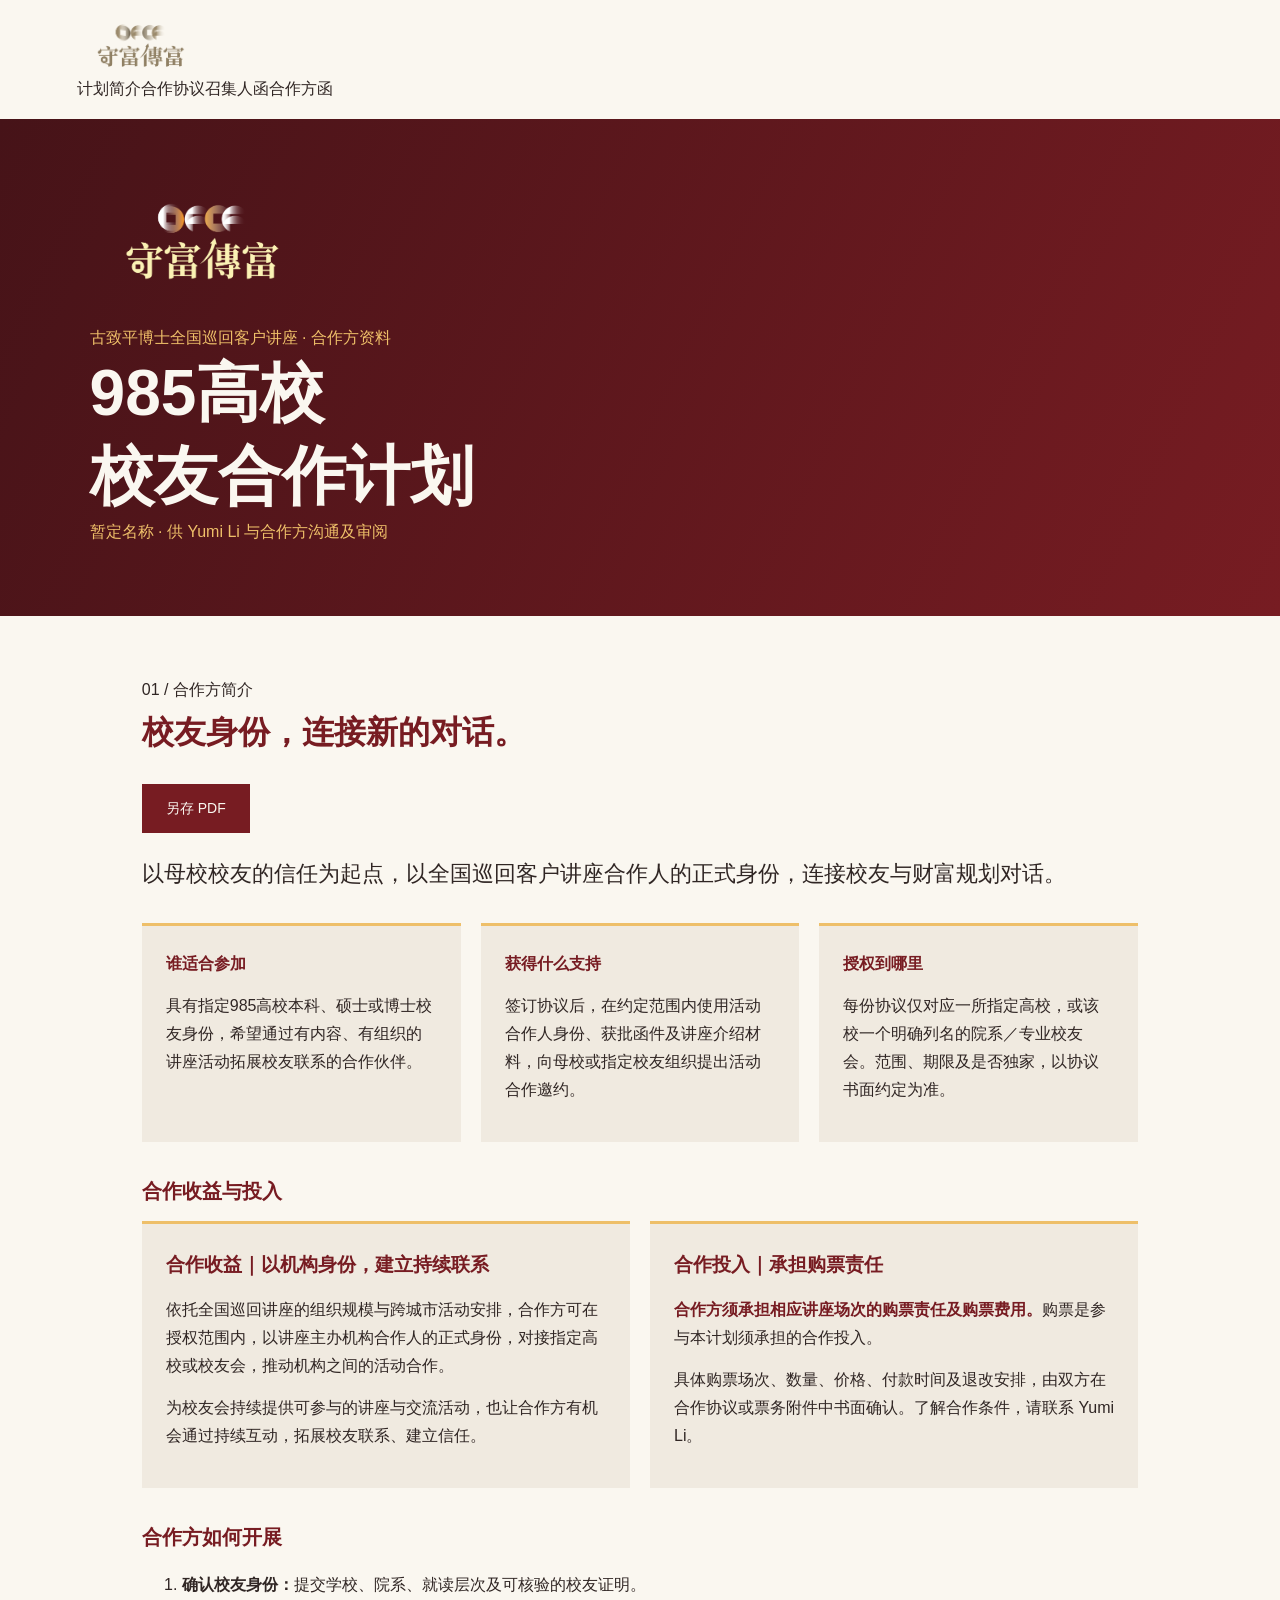
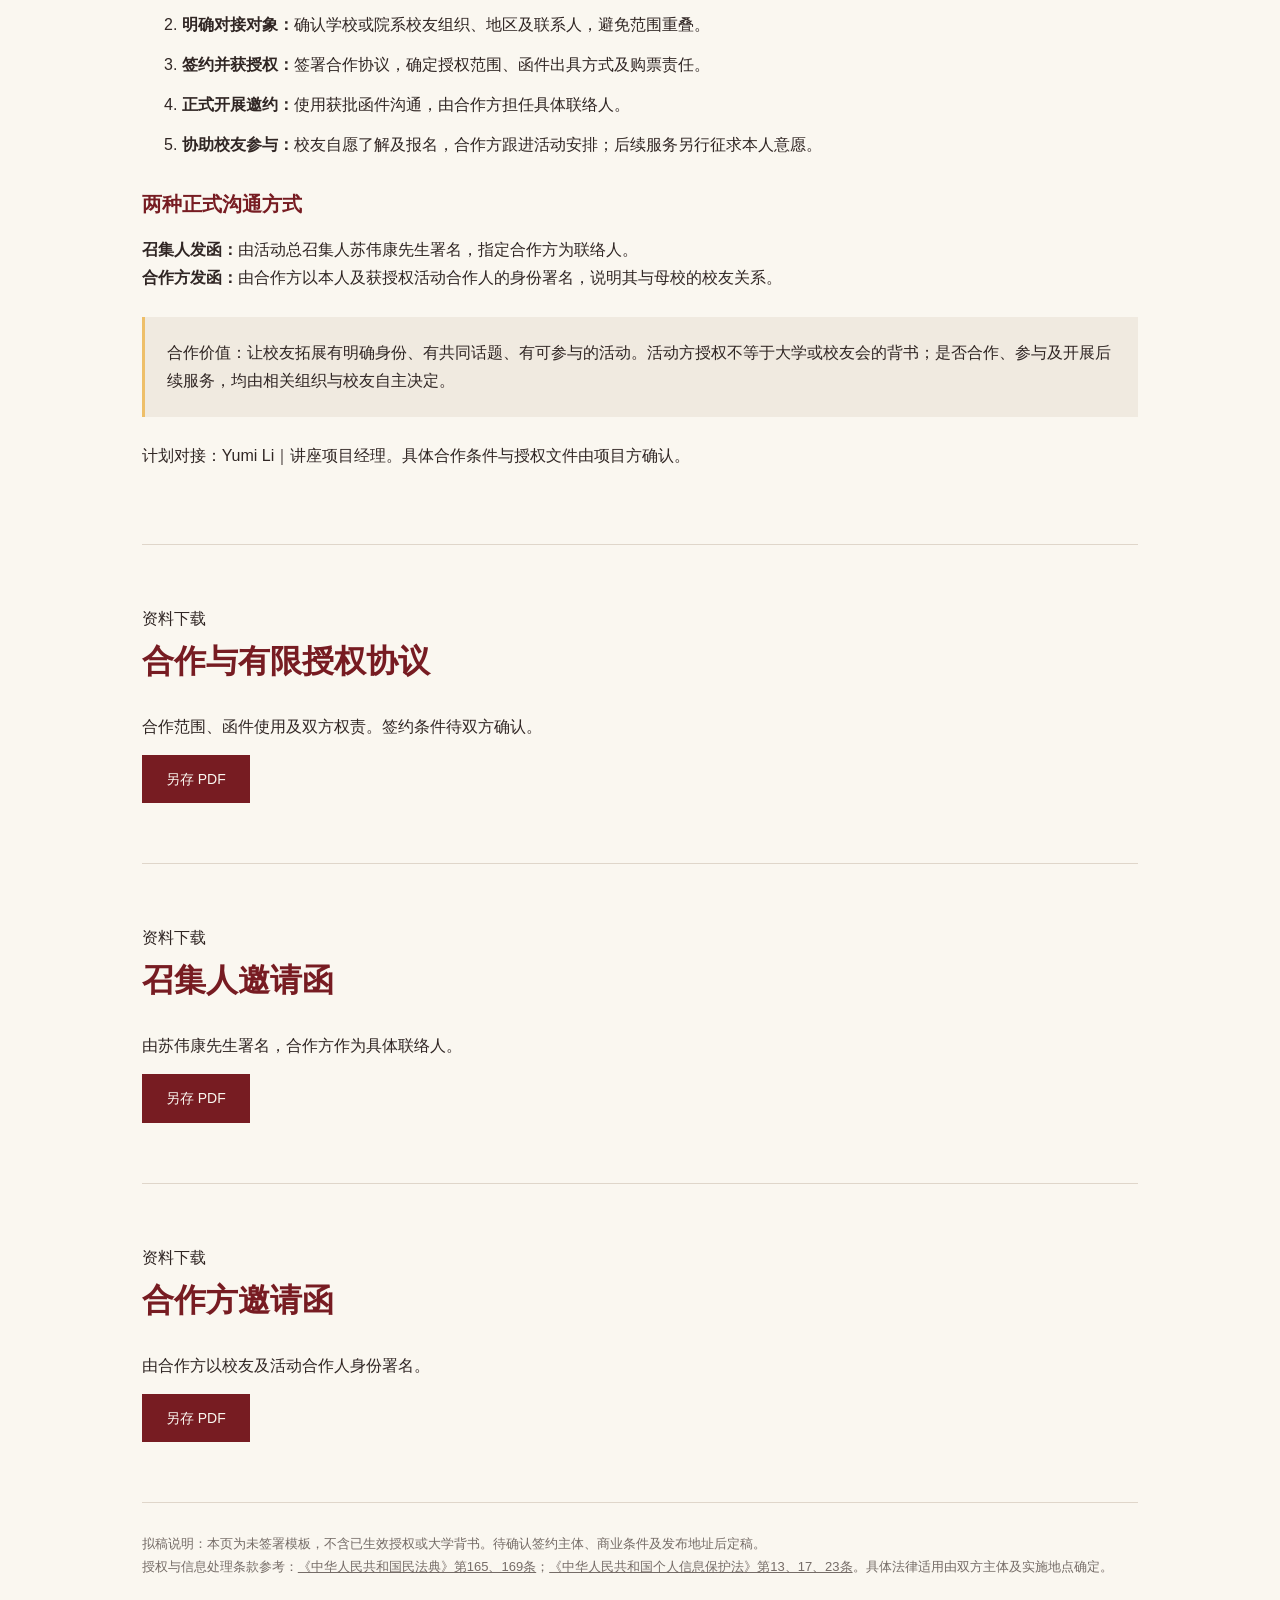
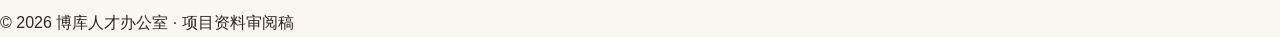
==== index.html @ 0a6a7011 "Publish alumni partnership overview and downloadable PDF drafts" ====
<!doctype html><html lang="zh-Hans"><head><meta charset="utf-8"><meta name="viewport" content="width=device-width,initial-scale=1"><meta name="robots" content="noindex,nofollow"><title>守富传富 · 985高校校友合作计划｜审阅稿</title><meta name="description" content="校友合作计划简介、合作协议及两款授权邀函审阅稿。"><link rel="stylesheet" href="style.css"><link rel="canonical" href="https://brookstalent.github.io/alumni-partnership/"><meta property="og:type" content="website"><meta property="og:locale" content="zh_CN"><meta property="og:title" content="守富传富 · 985高校校友合作计划"><meta property="og:description" content="了解校友合作计划的合作收益、购票责任及授权安排，下载计划简介与合作文件。"><meta property="og:url" content="https://brookstalent.github.io/alumni-partnership/"><meta property="og:image" content="https://brookstalent.github.io/alumni-partnership/share-square.jpg"><meta property="og:image:width" content="400"><meta property="og:image:height" content="400"></head><body><header><a href="#top"><img src="wealth-logo.png" alt="守富传富"></a><nav><a href="#brief">计划简介</a><a href="#agreement">合作协议</a><a href="#convenor">召集人函</a><a href="#partner">合作方函</a></nav></header><div class="hero-plan" id="top"><img src="wealth-logo.png" alt="守富传富"><p>古致平博士全国巡回客户讲座 · 合作方资料</p><h1>985高校<br>校友合作计划</h1><p>暂定名称 · 供 Yumi Li 与合作方沟通及审阅</p></div><main><section class="doc" id="brief"><span class="eyebrow">01 / 合作方简介</span><h2>校友身份，连接新的对话。</h2><div class="actions"><a class="pdf-button" href="pdf/brief.pdf" download="计划简介.pdf">另存 PDF</a></div><p class="lead">以母校校友的信任为起点，以全国巡回客户讲座合作人的正式身份，连接校友与财富规划对话。</p>
<div class="cards"><article><b>谁适合参加</b><p>具有指定985高校本科、硕士或博士校友身份，希望通过有内容、有组织的讲座活动拓展校友联系的合作伙伴。</p></article><article><b>获得什么支持</b><p>签订协议后，在约定范围内使用活动合作人身份、获批函件及讲座介绍材料，向母校或指定校友组织提出活动合作邀约。</p></article><article><b>授权到哪里</b><p>每份协议仅对应一所指定高校，或该校一个明确列名的院系／专业校友会。范围、期限及是否独家，以协议书面约定为准。</p></article></div>
<div class="value-section"><h3>合作收益与投入</h3><div class="value-grid"><article><h4>合作收益｜以机构身份，建立持续联系</h4><p>依托全国巡回讲座的组织规模与跨城市活动安排，合作方可在授权范围内，以讲座主办机构合作人的正式身份，对接指定高校或校友会，推动机构之间的活动合作。</p><p>为校友会持续提供可参与的讲座与交流活动，也让合作方有机会通过持续互动，拓展校友联系、建立信任。</p></article><article><h4>合作投入｜承担购票责任</h4><p><strong>合作方须承担相应讲座场次的购票责任及购票费用。</strong>购票是参与本计划须承担的合作投入。</p><p>具体购票场次、数量、价格、付款时间及退改安排，由双方在合作协议或票务附件中书面确认。了解合作条件，请联系 Yumi Li。</p></article></div></div>
<h3>合作方如何开展</h3><ol><li><strong>确认校友身份：</strong>提交学校、院系、就读层次及可核验的校友证明。</li><li><strong>明确对接对象：</strong>确认学校或院系校友组织、地区及联系人，避免范围重叠。</li><li><strong>签约并获授权：</strong>签署合作协议，确定授权范围、函件出具方式及购票责任。</li><li><strong>正式开展邀约：</strong>使用获批函件沟通，由合作方担任具体联络人。</li><li><strong>协助校友参与：</strong>校友自愿了解及报名，合作方跟进活动安排；后续服务另行征求本人意愿。</li></ol>
<h3>两种正式沟通方式</h3><p><strong>召集人发函：</strong>由活动总召集人苏伟康先生署名，指定合作方为联络人。<br><strong>合作方发函：</strong>由合作方以本人及获授权活动合作人的身份署名，说明其与母校的校友关系。</p>
<div class="callout">合作价值：让校友拓展有明确身份、有共同话题、有可参与的活动。活动方授权不等于大学或校友会的背书；是否合作、参与及开展后续服务，均由相关组织与校友自主决定。</div>
<p>计划对接：Yumi Li｜讲座项目经理。具体合作条件与授权文件由项目方确认。</p></section><section class="doc" id="agreement"><span class="eyebrow">资料下载</span><h2>合作与有限授权协议</h2><p>合作范围、函件使用及双方权责。签约条件待双方确认。</p><a class="pdf-button" href="pdf/agreement.pdf" download="合作与有限授权协议.pdf">另存 PDF</a></section><section class="doc" id="convenor"><span class="eyebrow">资料下载</span><h2>召集人邀请函</h2><p>由苏伟康先生署名，合作方作为具体联络人。</p><a class="pdf-button" href="pdf/convenor.pdf" download="召集人邀请函.pdf">另存 PDF</a></section><section class="doc" id="partner"><span class="eyebrow">资料下载</span><h2>合作方邀请函</h2><p>由合作方以校友及活动合作人身份署名。</p><a class="pdf-button" href="pdf/partner.pdf" download="合作方邀请函.pdf">另存 PDF</a></section><aside class="sources"><p>拟稿说明：本页为未签署模板，不含已生效授权或大学背书。待确认签约主体、商业条件及发布地址后定稿。</p><p>授权与信息处理条款参考：<a href="https://www.court.gov.cn/zixun/xiangqing/233181.html">《中华人民共和国民法典》第165、169条</a>；<a href="https://www.cac.gov.cn/2021-08/20/c_1631050028355286.htm">《中华人民共和国个人信息保护法》第13、17、23条</a>。具体法律适用由双方主体及实施地点确定。</p></aside></main><footer>© 2026 博库人才办公室 · 项目资料审阅稿</footer></body></html>
---- style.css ----
@import url('brand.css');body{font-size:16px}header{position:sticky;top:0;height:auto;min-height:76px;flex-wrap:wrap;padding:16px 6%}header img{width:125px;filter:brightness(.45) sepia(1)}nav{flex-wrap:wrap;gap:18px}.hero-plan{padding:70px 7%;background:linear-gradient(115deg,var(--deep),var(--wine));color:var(--cream)}.hero-plan img{width:220px;margin-bottom:30px}.hero-plan h1{font-size:clamp(36px,5vw,64px);max-width:900px;line-height:1.3}.hero-plan p{max-width:700px;color:var(--gold)}main{max-width:1150px;margin:auto;padding:0 6%}.doc{padding:60px 0;border-bottom:1px solid var(--line)}.doc h2{font-size:32px;color:var(--wine);margin-bottom:24px}.doc h3{font-size:20px;color:var(--wine);margin:28px 0 12px}.doc p{margin:14px 0}.lead{font-size:22px}.cards{display:grid;grid-template-columns:repeat(3,1fr);gap:20px;margin:30px 0}.cards article{padding:24px;background:#f0eae0;border-top:3px solid var(--gold)}.cards b{color:var(--wine)}li{margin:12px 0}.callout,.contact{padding:22px;background:#f0eae0;border-left:3px solid var(--gold);margin:25px 0}.notice{font-size:13px;color:var(--muted);padding:14px;border:1px solid var(--line)}.signature{margin:35px 0}.signatures{display:grid;grid-template-columns:1fr 1fr;gap:30px}button{padding:9px 16px;border:1px solid var(--wine);background:transparent;color:var(--wine)}.actions{display:flex;gap:12px;flex-wrap:wrap;margin-bottom:22px}.sources{font-size:13px;color:var(--muted);padding:30px 0}.sources a{text-decoration:underline}footer{display:block} @media(max-width:700px){.cards,.signatures{grid-template-columns:1fr}nav a{font-size:12px}nav{position:static;display:flex;box-shadow:none;background:transparent;padding:0;flex-direction:row}.hero-plan{padding:45px 7%}.doc{padding:40px 0}.doc h2{font-size:27px}}@media print{header,.hero-plan,.actions,footer,.sources{display:none!important}body{background:white;color:black;font-size:11pt}main{max-width:none;padding:0}.doc{border:0;padding:0;break-before:page}.doc:first-child{break-before:auto}.doc h2{font-size:20pt}.doc h3{break-after:avoid}.cards article,.callout,.contact{background:white}.print-only .doc{display:none}.print-only .doc.chosen{display:block}.notice{color:#555}.signatures{break-inside:avoid}a{color:black}@page{size:A4;margin:19mm}}
.pdf-button{display:inline-block;padding:11px 23px;background:var(--wine);color:var(--cream);font-size:14px;border:1px solid var(--wine)}.pdf-button:hover{background:var(--deep)}

.value-section{margin:32px 0}.value-grid{display:grid;grid-template-columns:1fr 1fr;gap:20px}.value-grid article{padding:24px;background:#f0eae0;border-top:3px solid var(--gold)}.value-grid h4{color:var(--wine);font-size:19px;margin:0 0 14px}.value-grid strong{color:var(--wine)}@media(max-width:700px){.value-grid{grid-template-columns:1fr}}
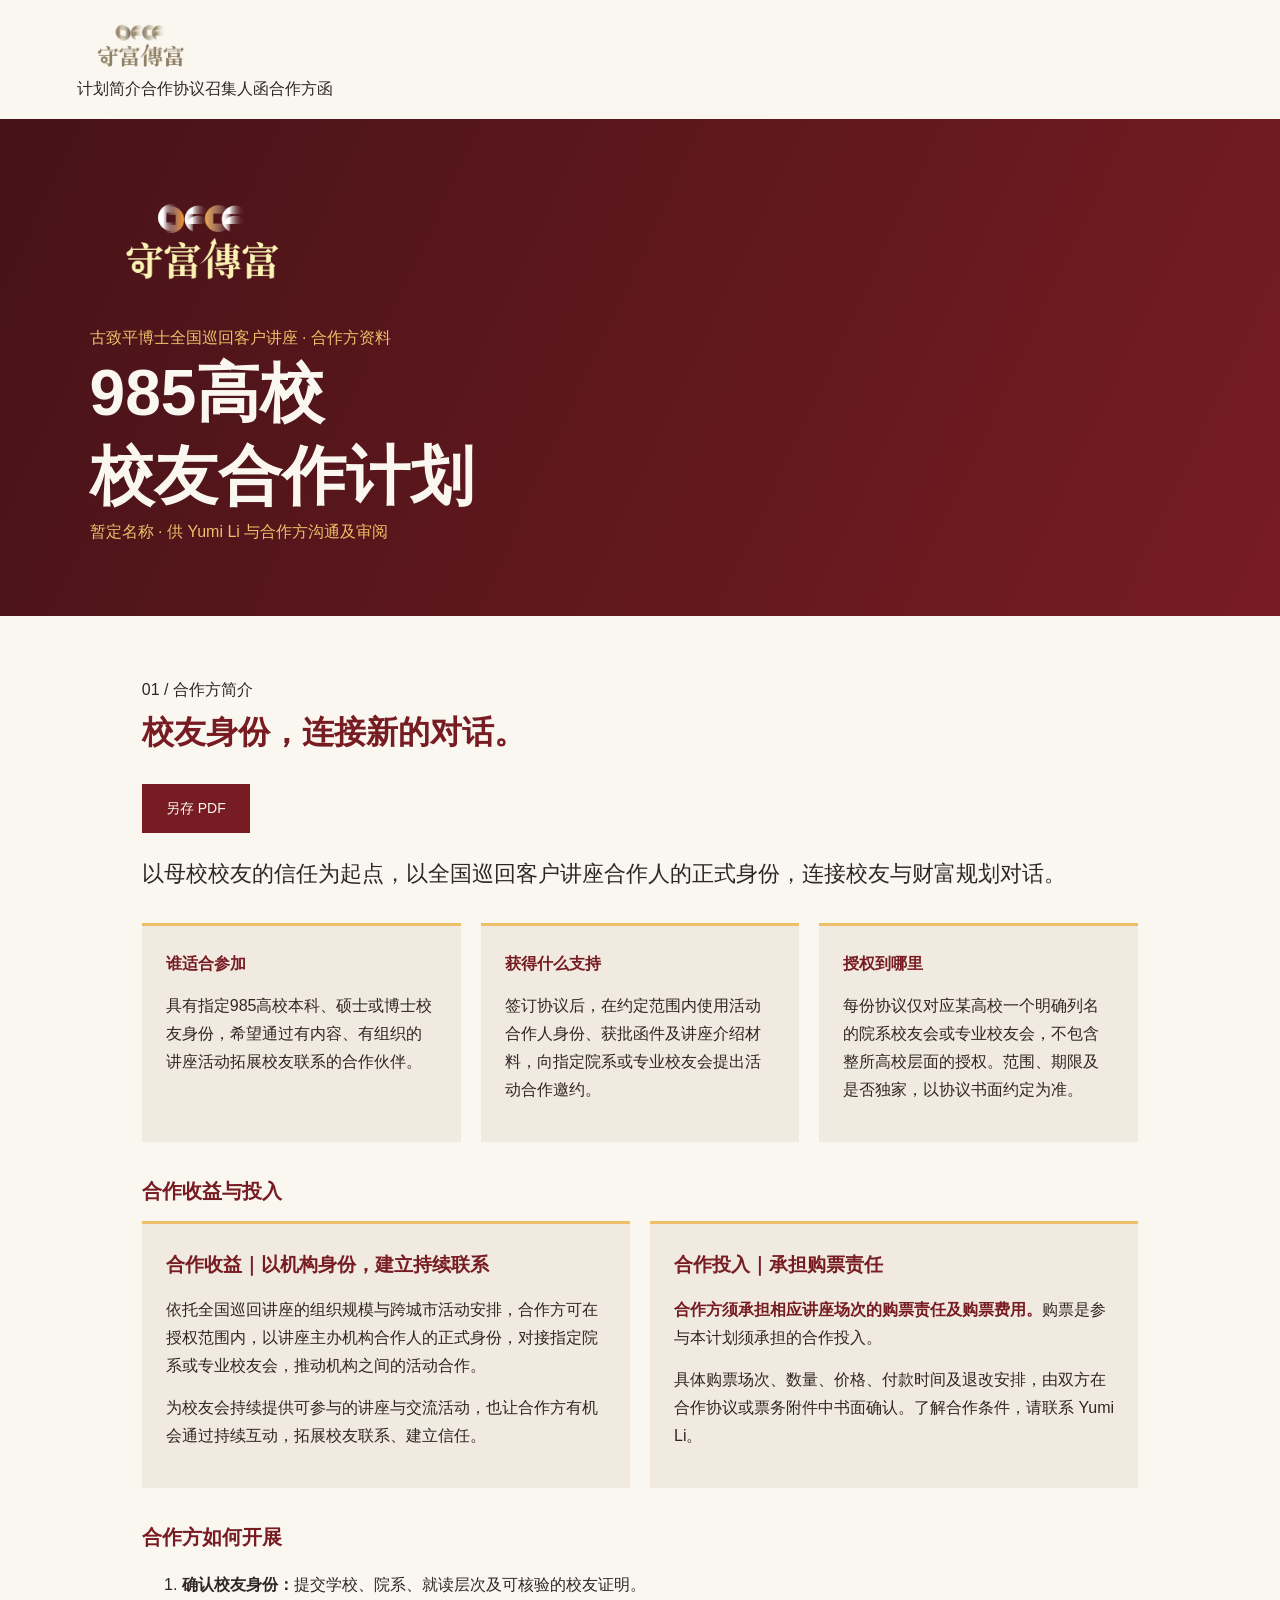
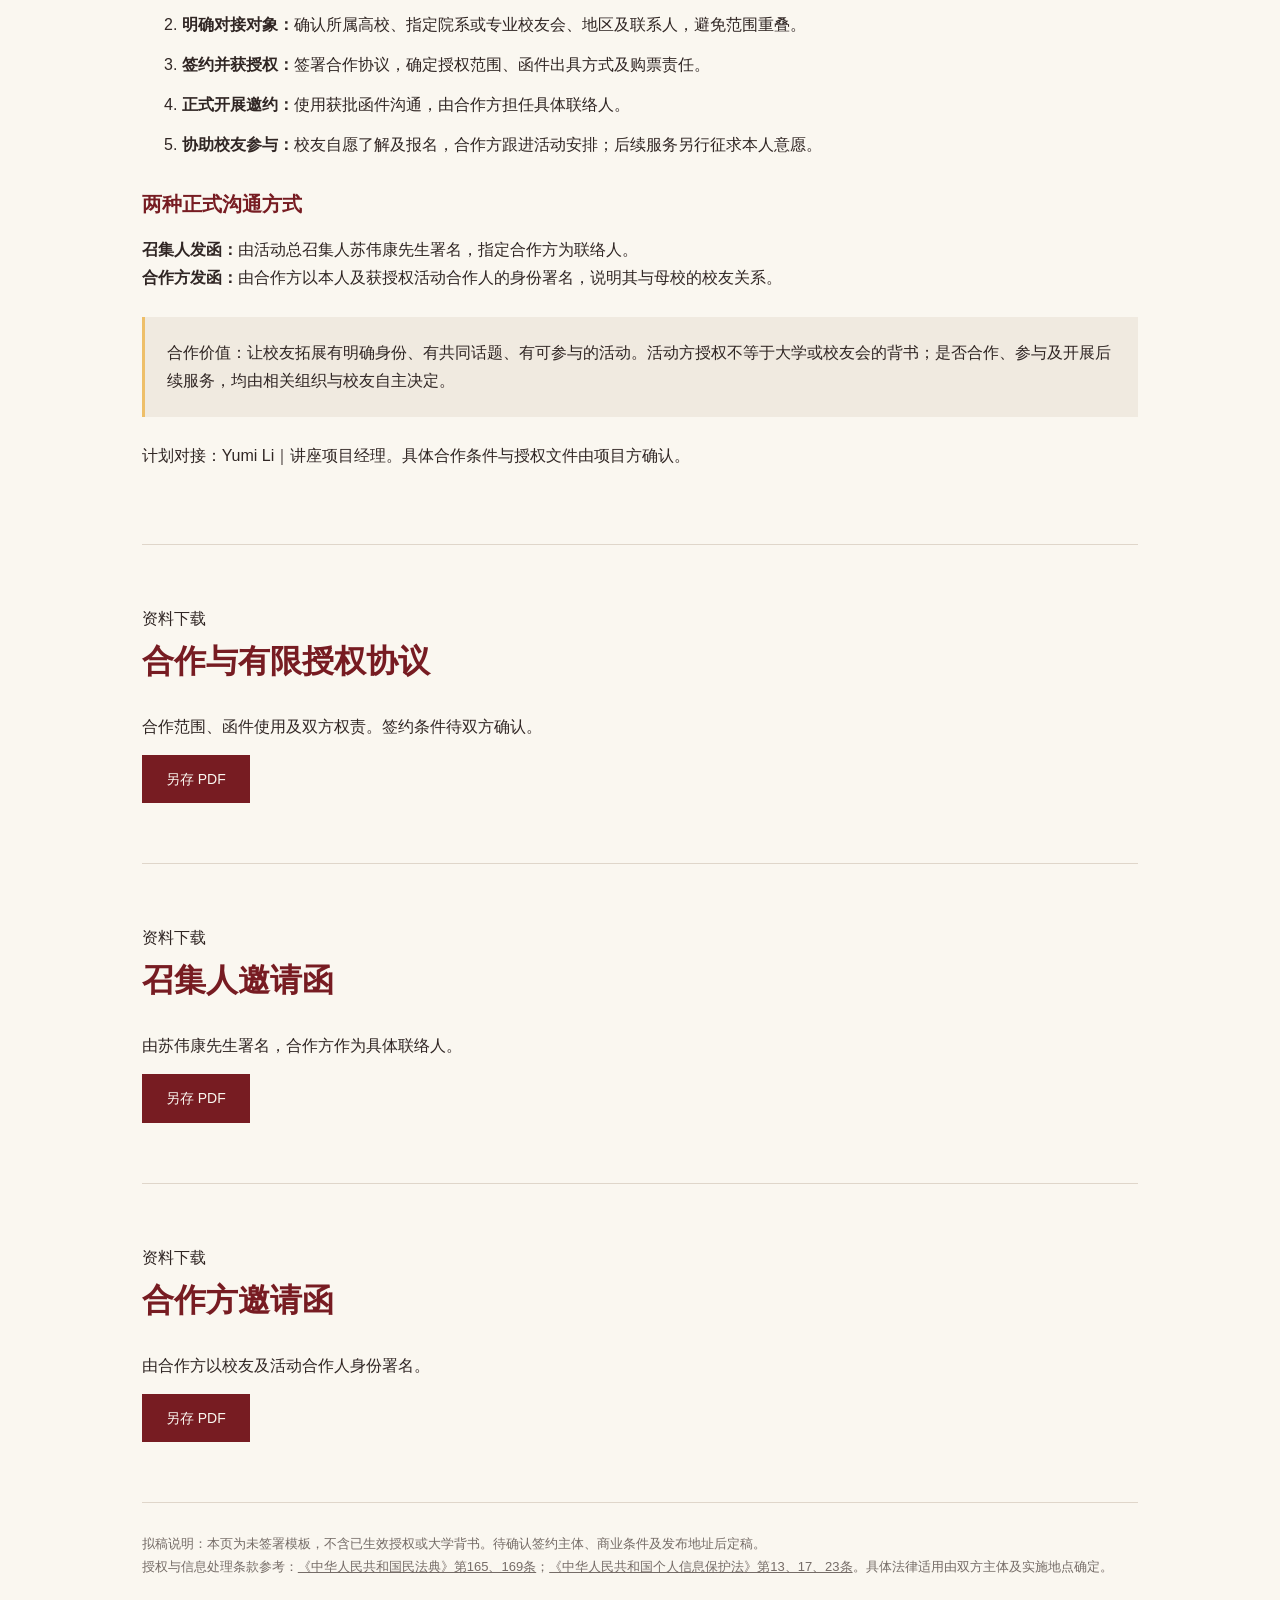
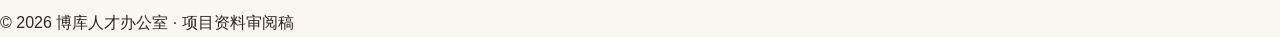
==== commit 68e7ced7: "Limit alumni partnership scope to one department or programme alumni association" ====
--- a/index.html
+++ b/index.html
@@ -1,7 +1,7 @@
 <!doctype html><html lang="zh-Hans"><head><meta charset="utf-8"><meta name="viewport" content="width=device-width,initial-scale=1"><meta name="robots" content="noindex,nofollow"><title>守富传富 · 985高校校友合作计划｜审阅稿</title><meta name="description" content="校友合作计划简介、合作协议及两款授权邀函审阅稿。"><link rel="stylesheet" href="style.css"><link rel="canonical" href="https://brookstalent.github.io/alumni-partnership/"><meta property="og:type" content="website"><meta property="og:locale" content="zh_CN"><meta property="og:title" content="守富传富 · 985高校校友合作计划"><meta property="og:description" content="了解校友合作计划的合作收益、购票责任及授权安排，下载计划简介与合作文件。"><meta property="og:url" content="https://brookstalent.github.io/alumni-partnership/"><meta property="og:image" content="https://brookstalent.github.io/alumni-partnership/share-square.jpg"><meta property="og:image:width" content="400"><meta property="og:image:height" content="400"></head><body><header><a href="#top"><img src="wealth-logo.png" alt="守富传富"></a><nav><a href="#brief">计划简介</a><a href="#agreement">合作协议</a><a href="#convenor">召集人函</a><a href="#partner">合作方函</a></nav></header><div class="hero-plan" id="top"><img src="wealth-logo.png" alt="守富传富"><p>古致平博士全国巡回客户讲座 · 合作方资料</p><h1>985高校<br>校友合作计划</h1><p>暂定名称 · 供 Yumi Li 与合作方沟通及审阅</p></div><main><section class="doc" id="brief"><span class="eyebrow">01 / 合作方简介</span><h2>校友身份，连接新的对话。</h2><div class="actions"><a class="pdf-button" href="pdf/brief.pdf" download="计划简介.pdf">另存 PDF</a></div><p class="lead">以母校校友的信任为起点，以全国巡回客户讲座合作人的正式身份，连接校友与财富规划对话。</p>
-<div class="cards"><article><b>谁适合参加</b><p>具有指定985高校本科、硕士或博士校友身份，希望通过有内容、有组织的讲座活动拓展校友联系的合作伙伴。</p></article><article><b>获得什么支持</b><p>签订协议后，在约定范围内使用活动合作人身份、获批函件及讲座介绍材料，向母校或指定校友组织提出活动合作邀约。</p></article><article><b>授权到哪里</b><p>每份协议仅对应一所指定高校，或该校一个明确列名的院系／专业校友会。范围、期限及是否独家，以协议书面约定为准。</p></article></div>
-<div class="value-section"><h3>合作收益与投入</h3><div class="value-grid"><article><h4>合作收益｜以机构身份，建立持续联系</h4><p>依托全国巡回讲座的组织规模与跨城市活动安排，合作方可在授权范围内，以讲座主办机构合作人的正式身份，对接指定高校或校友会，推动机构之间的活动合作。</p><p>为校友会持续提供可参与的讲座与交流活动，也让合作方有机会通过持续互动，拓展校友联系、建立信任。</p></article><article><h4>合作投入｜承担购票责任</h4><p><strong>合作方须承担相应讲座场次的购票责任及购票费用。</strong>购票是参与本计划须承担的合作投入。</p><p>具体购票场次、数量、价格、付款时间及退改安排，由双方在合作协议或票务附件中书面确认。了解合作条件，请联系 Yumi Li。</p></article></div></div>
-<h3>合作方如何开展</h3><ol><li><strong>确认校友身份：</strong>提交学校、院系、就读层次及可核验的校友证明。</li><li><strong>明确对接对象：</strong>确认学校或院系校友组织、地区及联系人，避免范围重叠。</li><li><strong>签约并获授权：</strong>签署合作协议，确定授权范围、函件出具方式及购票责任。</li><li><strong>正式开展邀约：</strong>使用获批函件沟通，由合作方担任具体联络人。</li><li><strong>协助校友参与：</strong>校友自愿了解及报名，合作方跟进活动安排；后续服务另行征求本人意愿。</li></ol>
+<div class="cards"><article><b>谁适合参加</b><p>具有指定985高校本科、硕士或博士校友身份，希望通过有内容、有组织的讲座活动拓展校友联系的合作伙伴。</p></article><article><b>获得什么支持</b><p>签订协议后，在约定范围内使用活动合作人身份、获批函件及讲座介绍材料，向指定院系或专业校友会提出活动合作邀约。</p></article><article><b>授权到哪里</b><p>每份协议仅对应某高校一个明确列名的院系校友会或专业校友会，不包含整所高校层面的授权。范围、期限及是否独家，以协议书面约定为准。</p></article></div>
+<div class="value-section"><h3>合作收益与投入</h3><div class="value-grid"><article><h4>合作收益｜以机构身份，建立持续联系</h4><p>依托全国巡回讲座的组织规模与跨城市活动安排，合作方可在授权范围内，以讲座主办机构合作人的正式身份，对接指定院系或专业校友会，推动机构之间的活动合作。</p><p>为校友会持续提供可参与的讲座与交流活动，也让合作方有机会通过持续互动，拓展校友联系、建立信任。</p></article><article><h4>合作投入｜承担购票责任</h4><p><strong>合作方须承担相应讲座场次的购票责任及购票费用。</strong>购票是参与本计划须承担的合作投入。</p><p>具体购票场次、数量、价格、付款时间及退改安排，由双方在合作协议或票务附件中书面确认。了解合作条件，请联系 Yumi Li。</p></article></div></div>
+<h3>合作方如何开展</h3><ol><li><strong>确认校友身份：</strong>提交学校、院系、就读层次及可核验的校友证明。</li><li><strong>明确对接对象：</strong>确认所属高校、指定院系或专业校友会、地区及联系人，避免范围重叠。</li><li><strong>签约并获授权：</strong>签署合作协议，确定授权范围、函件出具方式及购票责任。</li><li><strong>正式开展邀约：</strong>使用获批函件沟通，由合作方担任具体联络人。</li><li><strong>协助校友参与：</strong>校友自愿了解及报名，合作方跟进活动安排；后续服务另行征求本人意愿。</li></ol>
 <h3>两种正式沟通方式</h3><p><strong>召集人发函：</strong>由活动总召集人苏伟康先生署名，指定合作方为联络人。<br><strong>合作方发函：</strong>由合作方以本人及获授权活动合作人的身份署名，说明其与母校的校友关系。</p>
 <div class="callout">合作价值：让校友拓展有明确身份、有共同话题、有可参与的活动。活动方授权不等于大学或校友会的背书；是否合作、参与及开展后续服务，均由相关组织与校友自主决定。</div>
 <p>计划对接：Yumi Li｜讲座项目经理。具体合作条件与授权文件由项目方确认。</p></section><section class="doc" id="agreement"><span class="eyebrow">资料下载</span><h2>合作与有限授权协议</h2><p>合作范围、函件使用及双方权责。签约条件待双方确认。</p><a class="pdf-button" href="pdf/agreement.pdf" download="合作与有限授权协议.pdf">另存 PDF</a></section><section class="doc" id="convenor"><span class="eyebrow">资料下载</span><h2>召集人邀请函</h2><p>由苏伟康先生署名，合作方作为具体联络人。</p><a class="pdf-button" href="pdf/convenor.pdf" download="召集人邀请函.pdf">另存 PDF</a></section><section class="doc" id="partner"><span class="eyebrow">资料下载</span><h2>合作方邀请函</h2><p>由合作方以校友及活动合作人身份署名。</p><a class="pdf-button" href="pdf/partner.pdf" download="合作方邀请函.pdf">另存 PDF</a></section><aside class="sources"><p>拟稿说明：本页为未签署模板，不含已生效授权或大学背书。待确认签约主体、商业条件及发布地址后定稿。</p><p>授权与信息处理条款参考：<a href="https://www.court.gov.cn/zixun/xiangqing/233181.html">《中华人民共和国民法典》第165、169条</a>；<a href="https://www.cac.gov.cn/2021-08/20/c_1631050028355286.htm">《中华人民共和国个人信息保护法》第13、17、23条</a>。具体法律适用由双方主体及实施地点确定。</p></aside></main><footer>© 2026 博库人才办公室 · 项目资料审阅稿</footer></body></html>
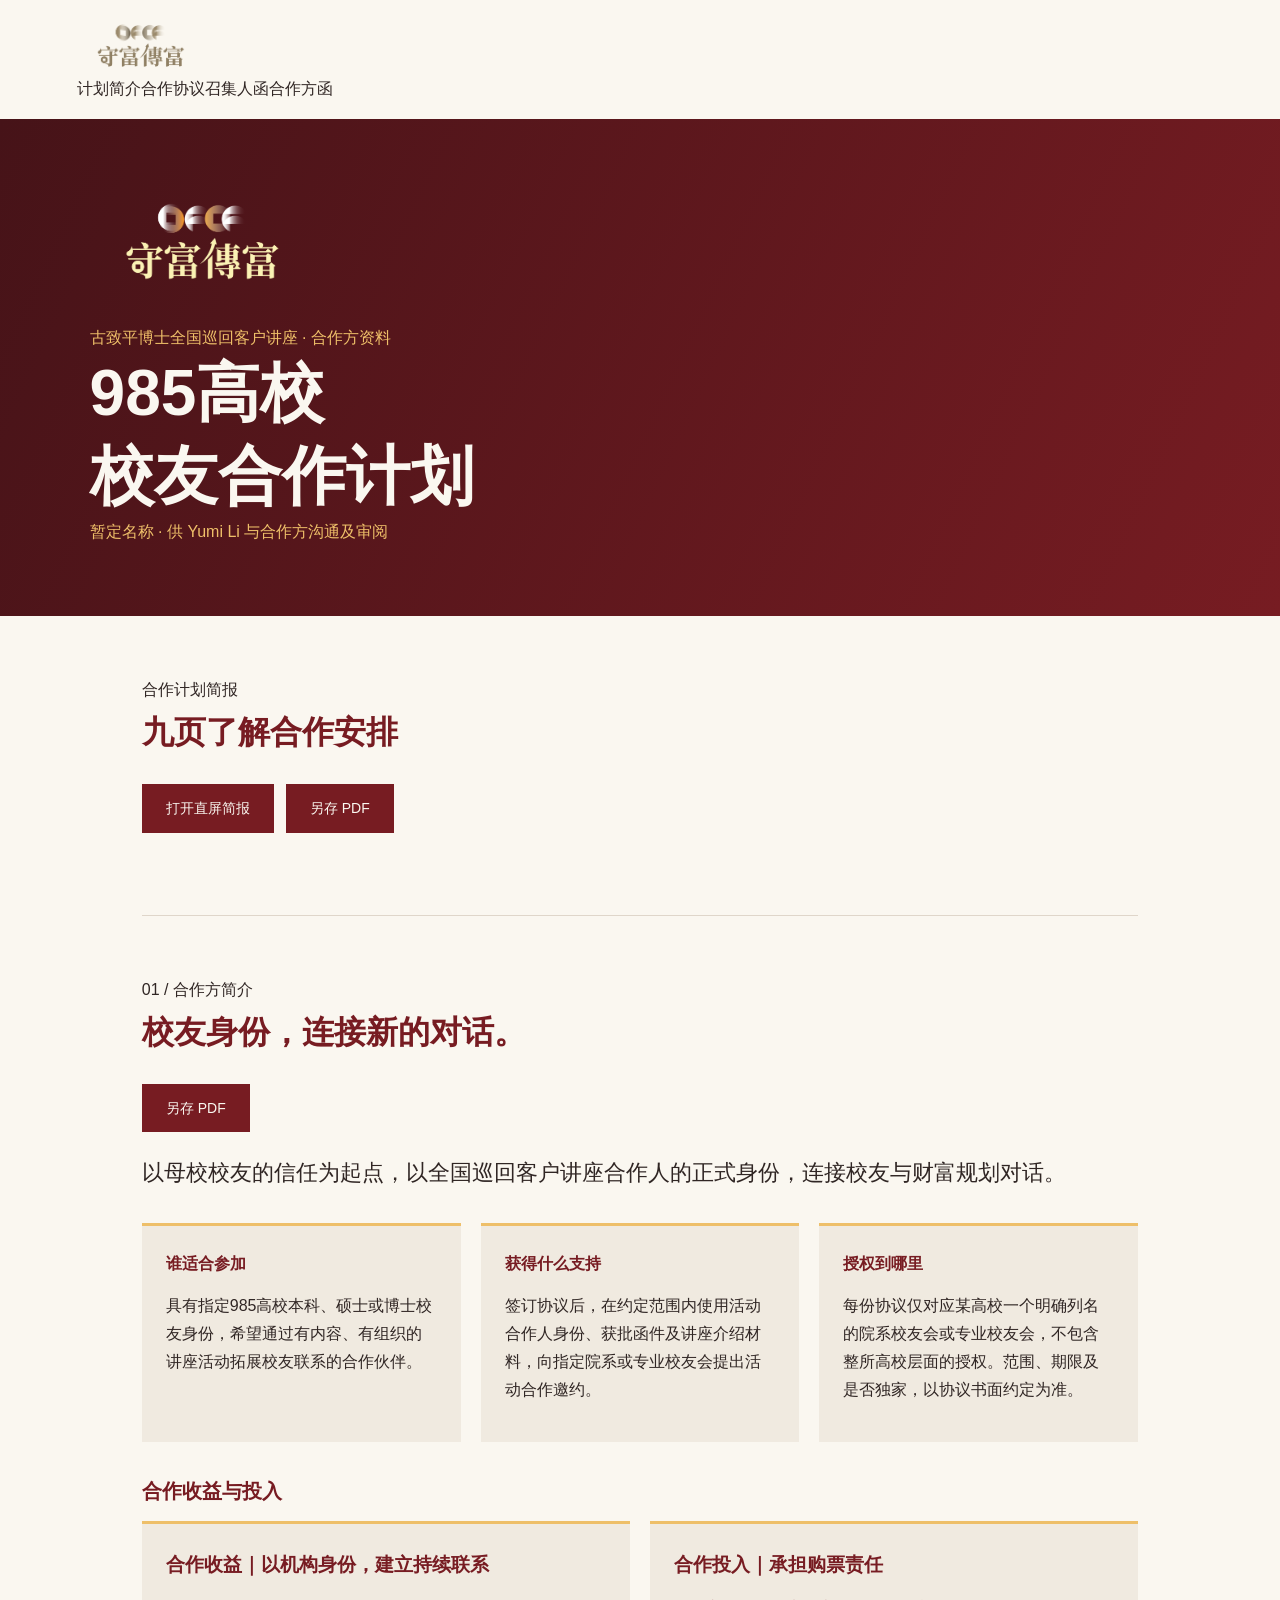
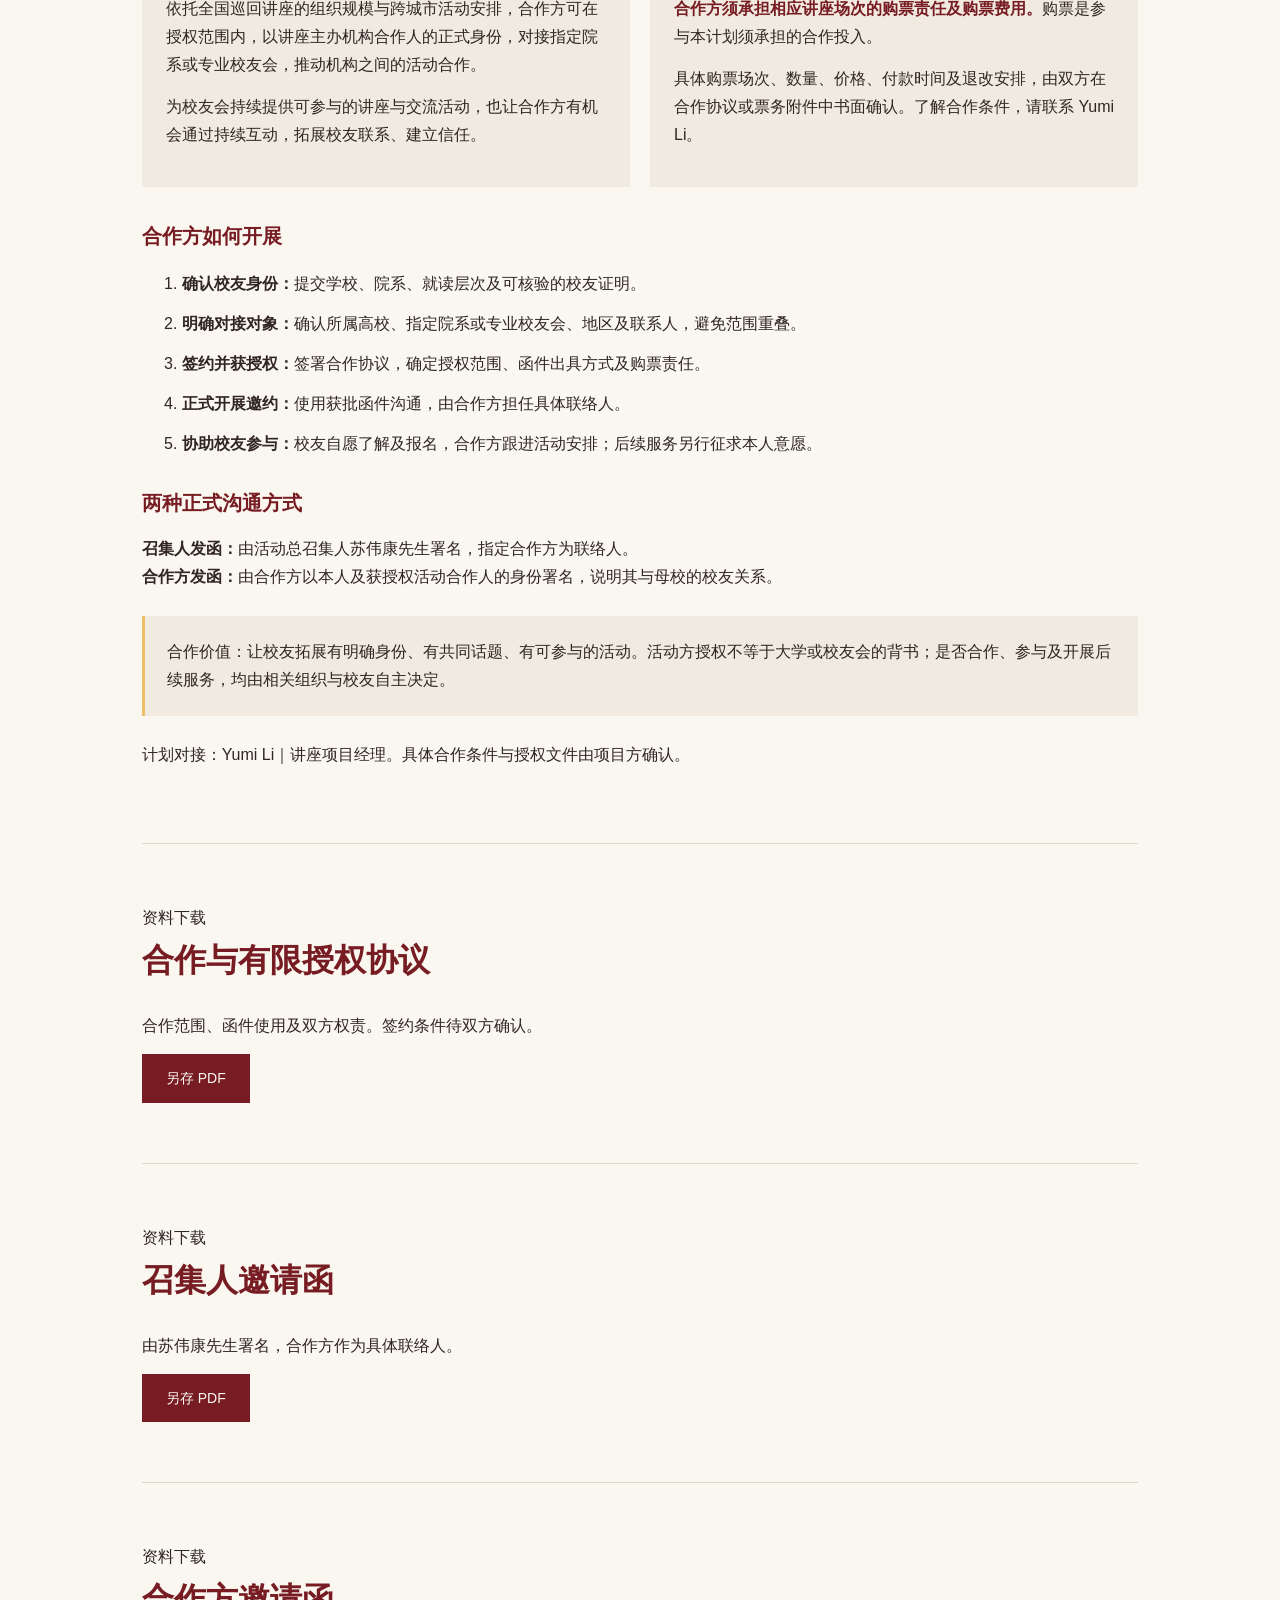
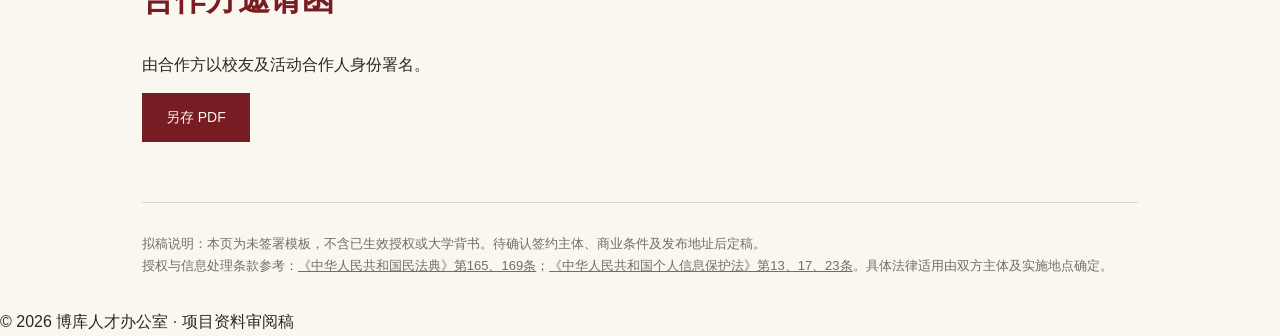
==== commit 69192b2f: "Publish portrait alumni partnership presentation and nine-page PDF" ====
--- a/index.html
+++ b/index.html
@@ -1,4 +1,4 @@
-<!doctype html><html lang="zh-Hans"><head><meta charset="utf-8"><meta name="viewport" content="width=device-width,initial-scale=1"><meta name="robots" content="noindex,nofollow"><title>守富传富 · 985高校校友合作计划｜审阅稿</title><meta name="description" content="校友合作计划简介、合作协议及两款授权邀函审阅稿。"><link rel="stylesheet" href="style.css"><link rel="canonical" href="https://brookstalent.github.io/alumni-partnership/"><meta property="og:type" content="website"><meta property="og:locale" content="zh_CN"><meta property="og:title" content="守富传富 · 985高校校友合作计划"><meta property="og:description" content="了解校友合作计划的合作收益、购票责任及授权安排，下载计划简介与合作文件。"><meta property="og:url" content="https://brookstalent.github.io/alumni-partnership/"><meta property="og:image" content="https://brookstalent.github.io/alumni-partnership/share-square.jpg"><meta property="og:image:width" content="400"><meta property="og:image:height" content="400"></head><body><header><a href="#top"><img src="wealth-logo.png" alt="守富传富"></a><nav><a href="#brief">计划简介</a><a href="#agreement">合作协议</a><a href="#convenor">召集人函</a><a href="#partner">合作方函</a></nav></header><div class="hero-plan" id="top"><img src="wealth-logo.png" alt="守富传富"><p>古致平博士全国巡回客户讲座 · 合作方资料</p><h1>985高校<br>校友合作计划</h1><p>暂定名称 · 供 Yumi Li 与合作方沟通及审阅</p></div><main><section class="doc" id="brief"><span class="eyebrow">01 / 合作方简介</span><h2>校友身份，连接新的对话。</h2><div class="actions"><a class="pdf-button" href="pdf/brief.pdf" download="计划简介.pdf">另存 PDF</a></div><p class="lead">以母校校友的信任为起点，以全国巡回客户讲座合作人的正式身份，连接校友与财富规划对话。</p>
+<!doctype html><html lang="zh-Hans"><head><meta charset="utf-8"><meta name="viewport" content="width=device-width,initial-scale=1"><meta name="robots" content="noindex,nofollow"><title>守富传富 · 985高校校友合作计划｜审阅稿</title><meta name="description" content="校友合作计划简介、合作协议及两款授权邀函审阅稿。"><link rel="stylesheet" href="style.css"><link rel="canonical" href="https://brookstalent.github.io/alumni-partnership/"><meta property="og:type" content="website"><meta property="og:locale" content="zh_CN"><meta property="og:title" content="守富传富 · 985高校校友合作计划"><meta property="og:description" content="了解校友合作计划的合作收益、购票责任及授权安排，下载计划简介与合作文件。"><meta property="og:url" content="https://brookstalent.github.io/alumni-partnership/"><meta property="og:image" content="https://brookstalent.github.io/alumni-partnership/share-square.jpg"><meta property="og:image:width" content="400"><meta property="og:image:height" content="400"></head><body><header><a href="#top"><img src="wealth-logo.png" alt="守富传富"></a><nav><a href="#brief">计划简介</a><a href="#agreement">合作协议</a><a href="#convenor">召集人函</a><a href="#partner">合作方函</a></nav></header><div class="hero-plan" id="top"><img src="wealth-logo.png" alt="守富传富"><p>古致平博士全国巡回客户讲座 · 合作方资料</p><h1>985高校<br>校友合作计划</h1><p>暂定名称 · 供 Yumi Li 与合作方沟通及审阅</p></div><main><section class="doc" id="presentation"><span class="eyebrow">合作计划简报</span><h2>九页了解合作安排</h2><div class="actions"><a class="pdf-button" href="presentation.html">打开直屏简报</a> <a class="pdf-button" href="pdf/presentation.pdf" download="985高校校友合作计划-简报.pdf">另存 PDF</a></div></section><section class="doc" id="brief"><span class="eyebrow">01 / 合作方简介</span><h2>校友身份，连接新的对话。</h2><div class="actions"><a class="pdf-button" href="pdf/brief.pdf" download="计划简介.pdf">另存 PDF</a></div><p class="lead">以母校校友的信任为起点，以全国巡回客户讲座合作人的正式身份，连接校友与财富规划对话。</p>
 <div class="cards"><article><b>谁适合参加</b><p>具有指定985高校本科、硕士或博士校友身份，希望通过有内容、有组织的讲座活动拓展校友联系的合作伙伴。</p></article><article><b>获得什么支持</b><p>签订协议后，在约定范围内使用活动合作人身份、获批函件及讲座介绍材料，向指定院系或专业校友会提出活动合作邀约。</p></article><article><b>授权到哪里</b><p>每份协议仅对应某高校一个明确列名的院系校友会或专业校友会，不包含整所高校层面的授权。范围、期限及是否独家，以协议书面约定为准。</p></article></div>
 <div class="value-section"><h3>合作收益与投入</h3><div class="value-grid"><article><h4>合作收益｜以机构身份，建立持续联系</h4><p>依托全国巡回讲座的组织规模与跨城市活动安排，合作方可在授权范围内，以讲座主办机构合作人的正式身份，对接指定院系或专业校友会，推动机构之间的活动合作。</p><p>为校友会持续提供可参与的讲座与交流活动，也让合作方有机会通过持续互动，拓展校友联系、建立信任。</p></article><article><h4>合作投入｜承担购票责任</h4><p><strong>合作方须承担相应讲座场次的购票责任及购票费用。</strong>购票是参与本计划须承担的合作投入。</p><p>具体购票场次、数量、价格、付款时间及退改安排，由双方在合作协议或票务附件中书面确认。了解合作条件，请联系 Yumi Li。</p></article></div></div>
 <h3>合作方如何开展</h3><ol><li><strong>确认校友身份：</strong>提交学校、院系、就读层次及可核验的校友证明。</li><li><strong>明确对接对象：</strong>确认所属高校、指定院系或专业校友会、地区及联系人，避免范围重叠。</li><li><strong>签约并获授权：</strong>签署合作协议，确定授权范围、函件出具方式及购票责任。</li><li><strong>正式开展邀约：</strong>使用获批函件沟通，由合作方担任具体联络人。</li><li><strong>协助校友参与：</strong>校友自愿了解及报名，合作方跟进活动安排；后续服务另行征求本人意愿。</li></ol>
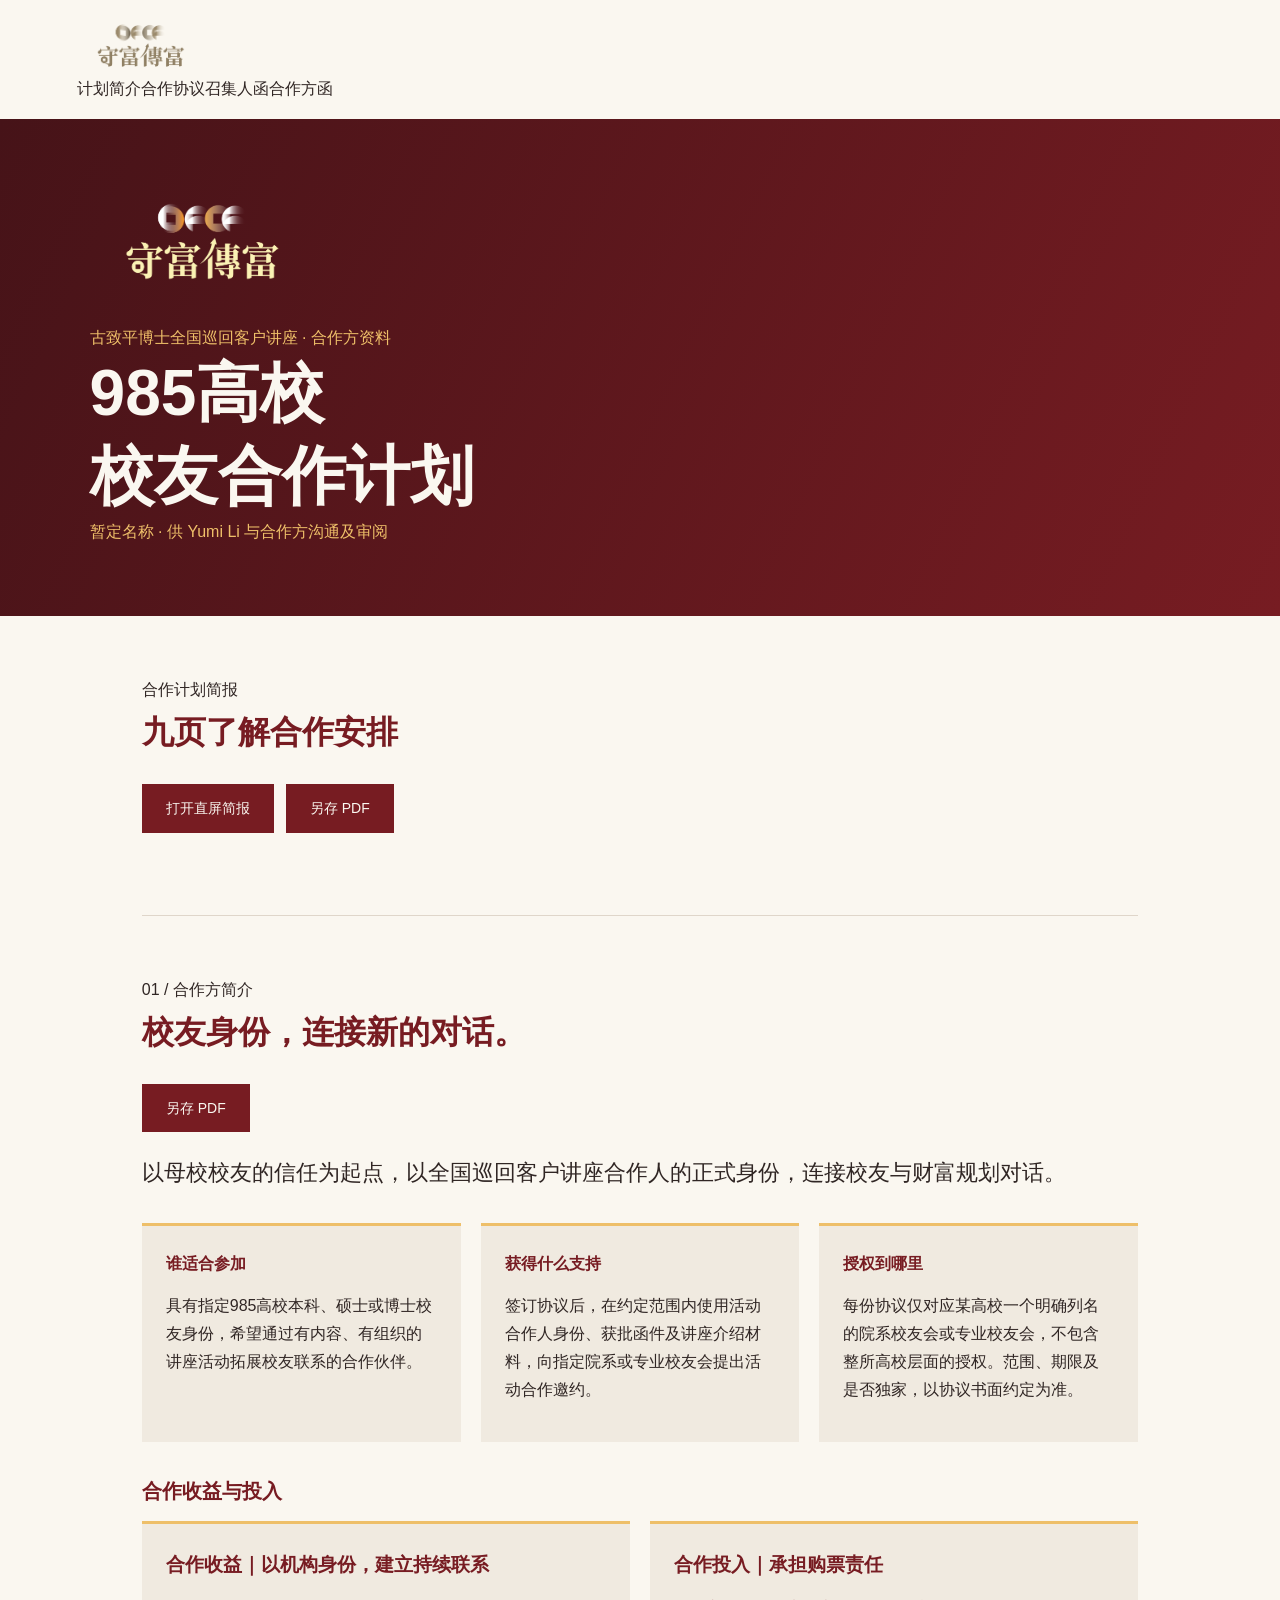
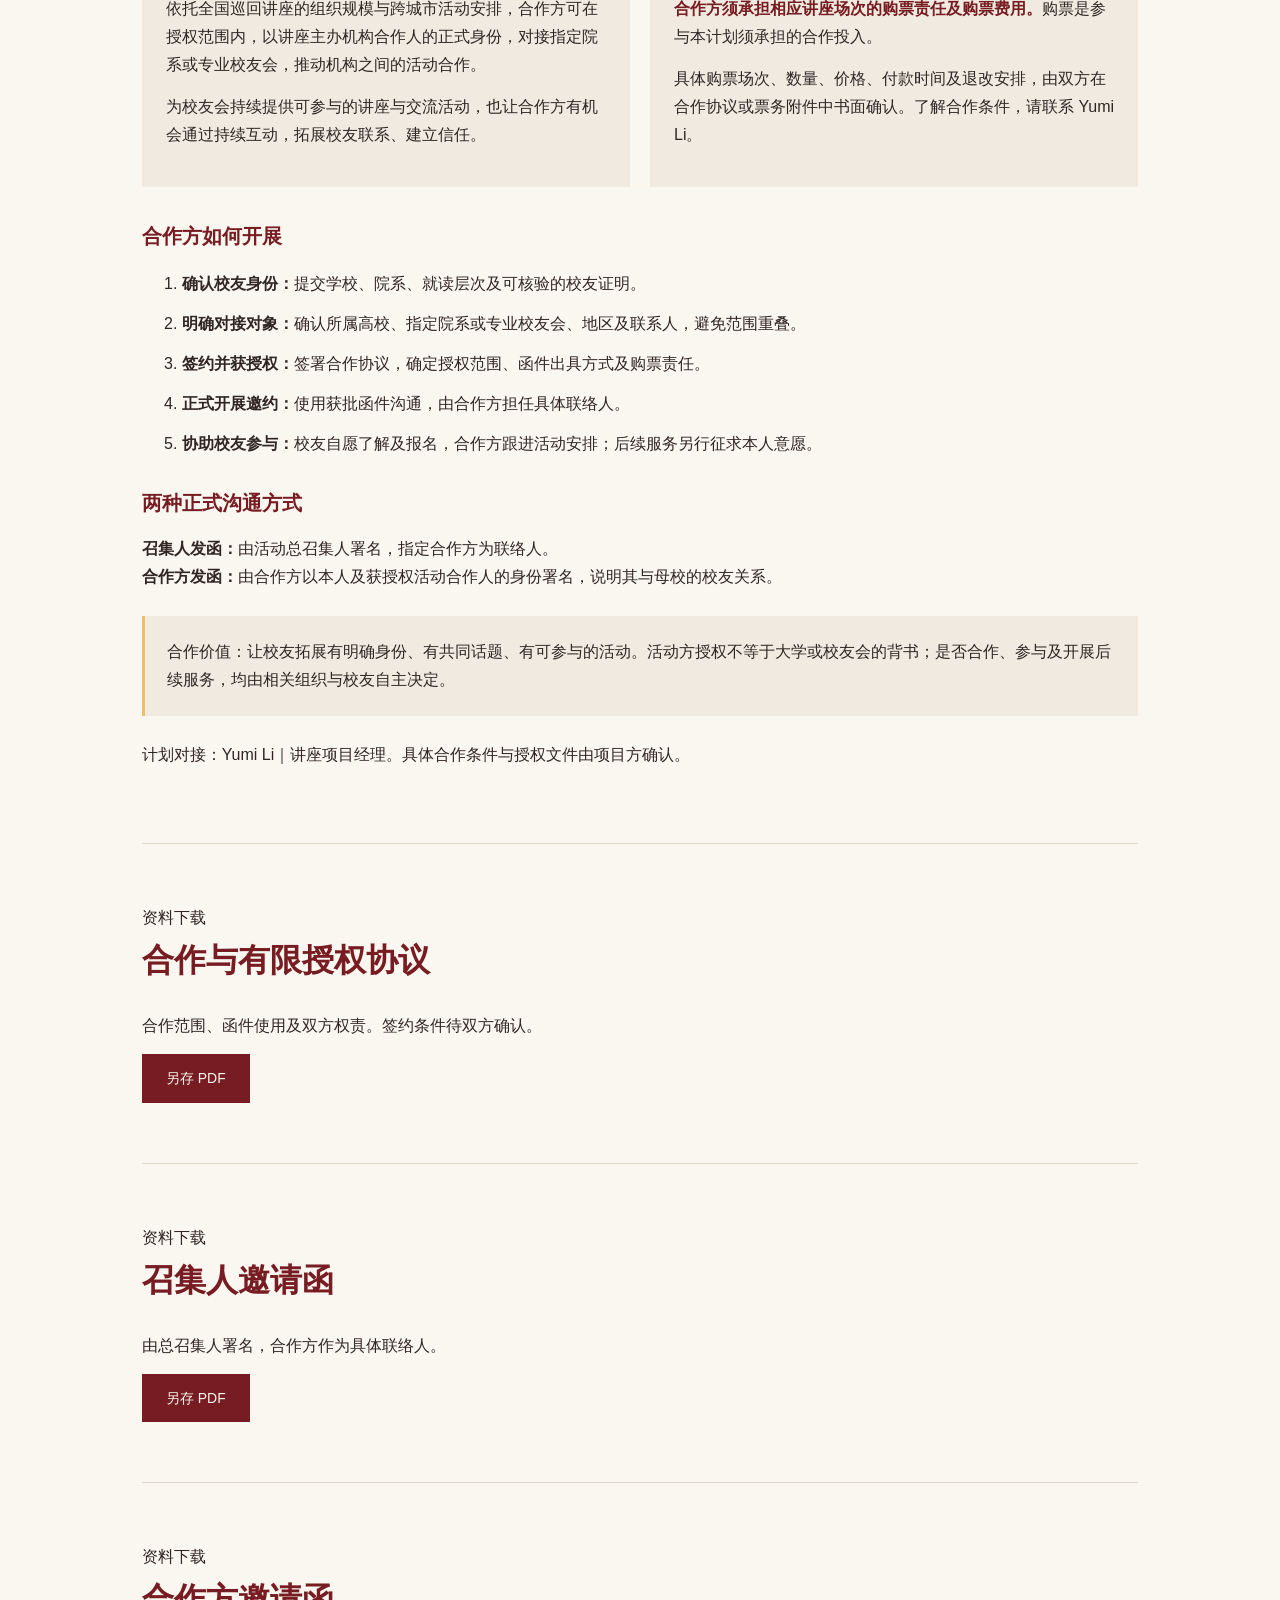
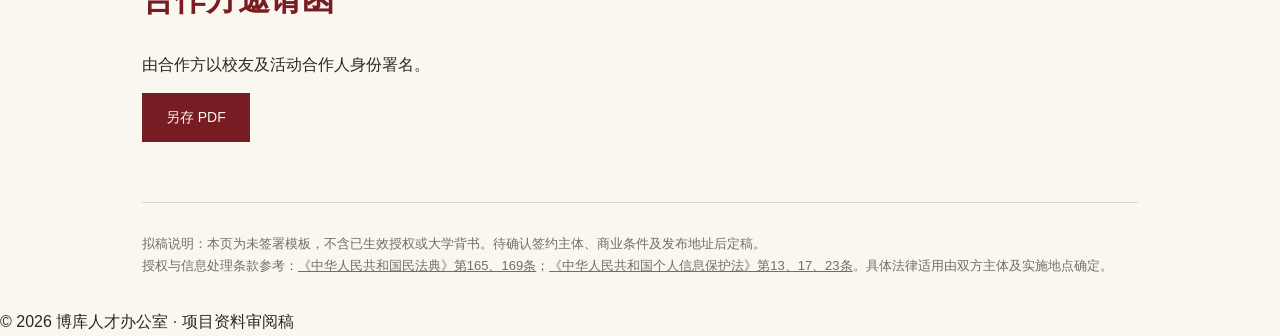
==== commit b4b1f90e: "Use convenor title in presentation and add direct PDF download" ====
--- a/index.html
+++ b/index.html
@@ -1,7 +1,7 @@
-<!doctype html><html lang="zh-Hans"><head><meta charset="utf-8"><meta name="viewport" content="width=device-width,initial-scale=1"><meta name="robots" content="noindex,nofollow"><title>守富传富 · 985高校校友合作计划｜审阅稿</title><meta name="description" content="校友合作计划简介、合作协议及两款授权邀函审阅稿。"><link rel="stylesheet" href="style.css"><link rel="canonical" href="https://brookstalent.github.io/alumni-partnership/"><meta property="og:type" content="website"><meta property="og:locale" content="zh_CN"><meta property="og:title" content="守富传富 · 985高校校友合作计划"><meta property="og:description" content="了解校友合作计划的合作收益、购票责任及授权安排，下载计划简介与合作文件。"><meta property="og:url" content="https://brookstalent.github.io/alumni-partnership/"><meta property="og:image" content="https://brookstalent.github.io/alumni-partnership/share-square.jpg"><meta property="og:image:width" content="400"><meta property="og:image:height" content="400"></head><body><header><a href="#top"><img src="wealth-logo.png" alt="守富传富"></a><nav><a href="#brief">计划简介</a><a href="#agreement">合作协议</a><a href="#convenor">召集人函</a><a href="#partner">合作方函</a></nav></header><div class="hero-plan" id="top"><img src="wealth-logo.png" alt="守富传富"><p>古致平博士全国巡回客户讲座 · 合作方资料</p><h1>985高校<br>校友合作计划</h1><p>暂定名称 · 供 Yumi Li 与合作方沟通及审阅</p></div><main><section class="doc" id="presentation"><span class="eyebrow">合作计划简报</span><h2>九页了解合作安排</h2><div class="actions"><a class="pdf-button" href="presentation.html">打开直屏简报</a> <a class="pdf-button" href="pdf/presentation.pdf" download="985高校校友合作计划-简报.pdf">另存 PDF</a></div></section><section class="doc" id="brief"><span class="eyebrow">01 / 合作方简介</span><h2>校友身份，连接新的对话。</h2><div class="actions"><a class="pdf-button" href="pdf/brief.pdf" download="计划简介.pdf">另存 PDF</a></div><p class="lead">以母校校友的信任为起点，以全国巡回客户讲座合作人的正式身份，连接校友与财富规划对话。</p>
+<!doctype html><html lang="zh-Hans"><head><meta charset="utf-8"><meta name="viewport" content="width=device-width,initial-scale=1"><meta name="robots" content="noindex,nofollow"><title>守富传富 · 985高校校友合作计划｜审阅稿</title><meta name="description" content="校友合作计划简介、合作协议及两款授权邀函审阅稿。"><link rel="stylesheet" href="style.css"><link rel="canonical" href="https://brookstalent.github.io/alumni-partnership/"><meta property="og:type" content="website"><meta property="og:locale" content="zh_CN"><meta property="og:title" content="守富传富 · 985高校校友合作计划"><meta property="og:description" content="了解校友合作计划的合作收益、购票责任及授权安排，下载计划简介与合作文件。"><meta property="og:url" content="https://brookstalent.github.io/alumni-partnership/"><meta property="og:image" content="https://brookstalent.github.io/alumni-partnership/share-square.jpg"><meta property="og:image:width" content="400"><meta property="og:image:height" content="400"></head><body><header><a href="#top"><img src="wealth-logo.png" alt="守富传富"></a><nav><a href="#brief">计划简介</a><a href="#agreement">合作协议</a><a href="#convenor">召集人函</a><a href="#partner">合作方函</a></nav></header><div class="hero-plan" id="top"><img src="wealth-logo.png" alt="守富传富"><p>古致平博士全国巡回客户讲座 · 合作方资料</p><h1>985高校<br>校友合作计划</h1><p>暂定名称 · 供 Yumi Li 与合作方沟通及审阅</p></div><main><section class="doc" id="presentation"><span class="eyebrow">合作计划简报</span><h2>九页了解合作安排</h2><div class="actions"><a class="pdf-button" href="presentation.html">打开直屏简报</a> <a class="pdf-button" href="pdf/presentation.pdf?v=signature2" download="985高校校友合作计划-简报.pdf">另存 PDF</a></div></section><section class="doc" id="brief"><span class="eyebrow">01 / 合作方简介</span><h2>校友身份，连接新的对话。</h2><div class="actions"><a class="pdf-button" href="pdf/brief.pdf" download="计划简介.pdf">另存 PDF</a></div><p class="lead">以母校校友的信任为起点，以全国巡回客户讲座合作人的正式身份，连接校友与财富规划对话。</p>
 <div class="cards"><article><b>谁适合参加</b><p>具有指定985高校本科、硕士或博士校友身份，希望通过有内容、有组织的讲座活动拓展校友联系的合作伙伴。</p></article><article><b>获得什么支持</b><p>签订协议后，在约定范围内使用活动合作人身份、获批函件及讲座介绍材料，向指定院系或专业校友会提出活动合作邀约。</p></article><article><b>授权到哪里</b><p>每份协议仅对应某高校一个明确列名的院系校友会或专业校友会，不包含整所高校层面的授权。范围、期限及是否独家，以协议书面约定为准。</p></article></div>
 <div class="value-section"><h3>合作收益与投入</h3><div class="value-grid"><article><h4>合作收益｜以机构身份，建立持续联系</h4><p>依托全国巡回讲座的组织规模与跨城市活动安排，合作方可在授权范围内，以讲座主办机构合作人的正式身份，对接指定院系或专业校友会，推动机构之间的活动合作。</p><p>为校友会持续提供可参与的讲座与交流活动，也让合作方有机会通过持续互动，拓展校友联系、建立信任。</p></article><article><h4>合作投入｜承担购票责任</h4><p><strong>合作方须承担相应讲座场次的购票责任及购票费用。</strong>购票是参与本计划须承担的合作投入。</p><p>具体购票场次、数量、价格、付款时间及退改安排，由双方在合作协议或票务附件中书面确认。了解合作条件，请联系 Yumi Li。</p></article></div></div>
 <h3>合作方如何开展</h3><ol><li><strong>确认校友身份：</strong>提交学校、院系、就读层次及可核验的校友证明。</li><li><strong>明确对接对象：</strong>确认所属高校、指定院系或专业校友会、地区及联系人，避免范围重叠。</li><li><strong>签约并获授权：</strong>签署合作协议，确定授权范围、函件出具方式及购票责任。</li><li><strong>正式开展邀约：</strong>使用获批函件沟通，由合作方担任具体联络人。</li><li><strong>协助校友参与：</strong>校友自愿了解及报名，合作方跟进活动安排；后续服务另行征求本人意愿。</li></ol>
-<h3>两种正式沟通方式</h3><p><strong>召集人发函：</strong>由活动总召集人苏伟康先生署名，指定合作方为联络人。<br><strong>合作方发函：</strong>由合作方以本人及获授权活动合作人的身份署名，说明其与母校的校友关系。</p>
+<h3>两种正式沟通方式</h3><p><strong>召集人发函：</strong>由活动总召集人署名，指定合作方为联络人。<br><strong>合作方发函：</strong>由合作方以本人及获授权活动合作人的身份署名，说明其与母校的校友关系。</p>
 <div class="callout">合作价值：让校友拓展有明确身份、有共同话题、有可参与的活动。活动方授权不等于大学或校友会的背书；是否合作、参与及开展后续服务，均由相关组织与校友自主决定。</div>
-<p>计划对接：Yumi Li｜讲座项目经理。具体合作条件与授权文件由项目方确认。</p></section><section class="doc" id="agreement"><span class="eyebrow">资料下载</span><h2>合作与有限授权协议</h2><p>合作范围、函件使用及双方权责。签约条件待双方确认。</p><a class="pdf-button" href="pdf/agreement.pdf" download="合作与有限授权协议.pdf">另存 PDF</a></section><section class="doc" id="convenor"><span class="eyebrow">资料下载</span><h2>召集人邀请函</h2><p>由苏伟康先生署名，合作方作为具体联络人。</p><a class="pdf-button" href="pdf/convenor.pdf" download="召集人邀请函.pdf">另存 PDF</a></section><section class="doc" id="partner"><span class="eyebrow">资料下载</span><h2>合作方邀请函</h2><p>由合作方以校友及活动合作人身份署名。</p><a class="pdf-button" href="pdf/partner.pdf" download="合作方邀请函.pdf">另存 PDF</a></section><aside class="sources"><p>拟稿说明：本页为未签署模板，不含已生效授权或大学背书。待确认签约主体、商业条件及发布地址后定稿。</p><p>授权与信息处理条款参考：<a href="https://www.court.gov.cn/zixun/xiangqing/233181.html">《中华人民共和国民法典》第165、169条</a>；<a href="https://www.cac.gov.cn/2021-08/20/c_1631050028355286.htm">《中华人民共和国个人信息保护法》第13、17、23条</a>。具体法律适用由双方主体及实施地点确定。</p></aside></main><footer>© 2026 博库人才办公室 · 项目资料审阅稿</footer></body></html>+<p>计划对接：Yumi Li｜讲座项目经理。具体合作条件与授权文件由项目方确认。</p></section><section class="doc" id="agreement"><span class="eyebrow">资料下载</span><h2>合作与有限授权协议</h2><p>合作范围、函件使用及双方权责。签约条件待双方确认。</p><a class="pdf-button" href="pdf/agreement.pdf" download="合作与有限授权协议.pdf">另存 PDF</a></section><section class="doc" id="convenor"><span class="eyebrow">资料下载</span><h2>召集人邀请函</h2><p>由总召集人署名，合作方作为具体联络人。</p><a class="pdf-button" href="pdf/convenor.pdf" download="召集人邀请函.pdf">另存 PDF</a></section><section class="doc" id="partner"><span class="eyebrow">资料下载</span><h2>合作方邀请函</h2><p>由合作方以校友及活动合作人身份署名。</p><a class="pdf-button" href="pdf/partner.pdf" download="合作方邀请函.pdf">另存 PDF</a></section><aside class="sources"><p>拟稿说明：本页为未签署模板，不含已生效授权或大学背书。待确认签约主体、商业条件及发布地址后定稿。</p><p>授权与信息处理条款参考：<a href="https://www.court.gov.cn/zixun/xiangqing/233181.html">《中华人民共和国民法典》第165、169条</a>；<a href="https://www.cac.gov.cn/2021-08/20/c_1631050028355286.htm">《中华人民共和国个人信息保护法》第13、17、23条</a>。具体法律适用由双方主体及实施地点确定。</p></aside></main><footer>© 2026 博库人才办公室 · 项目资料审阅稿</footer></body></html>
